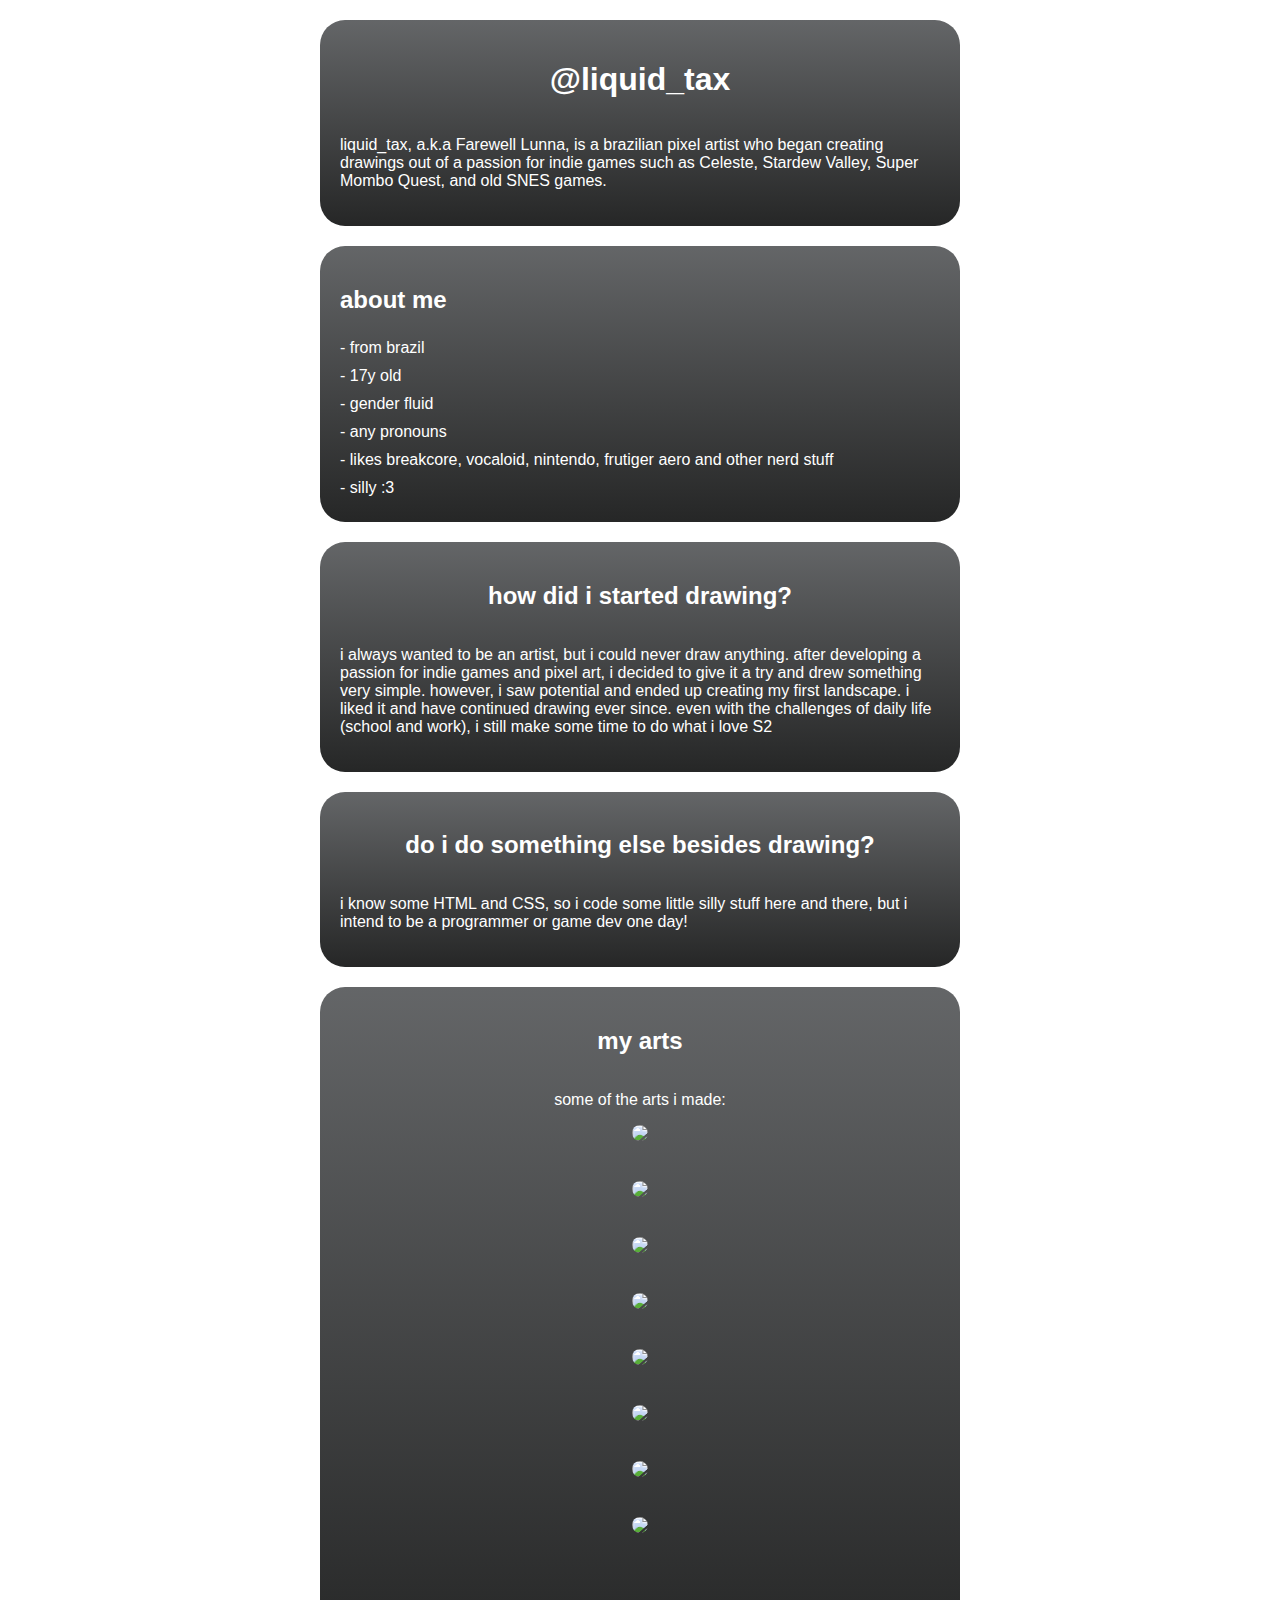
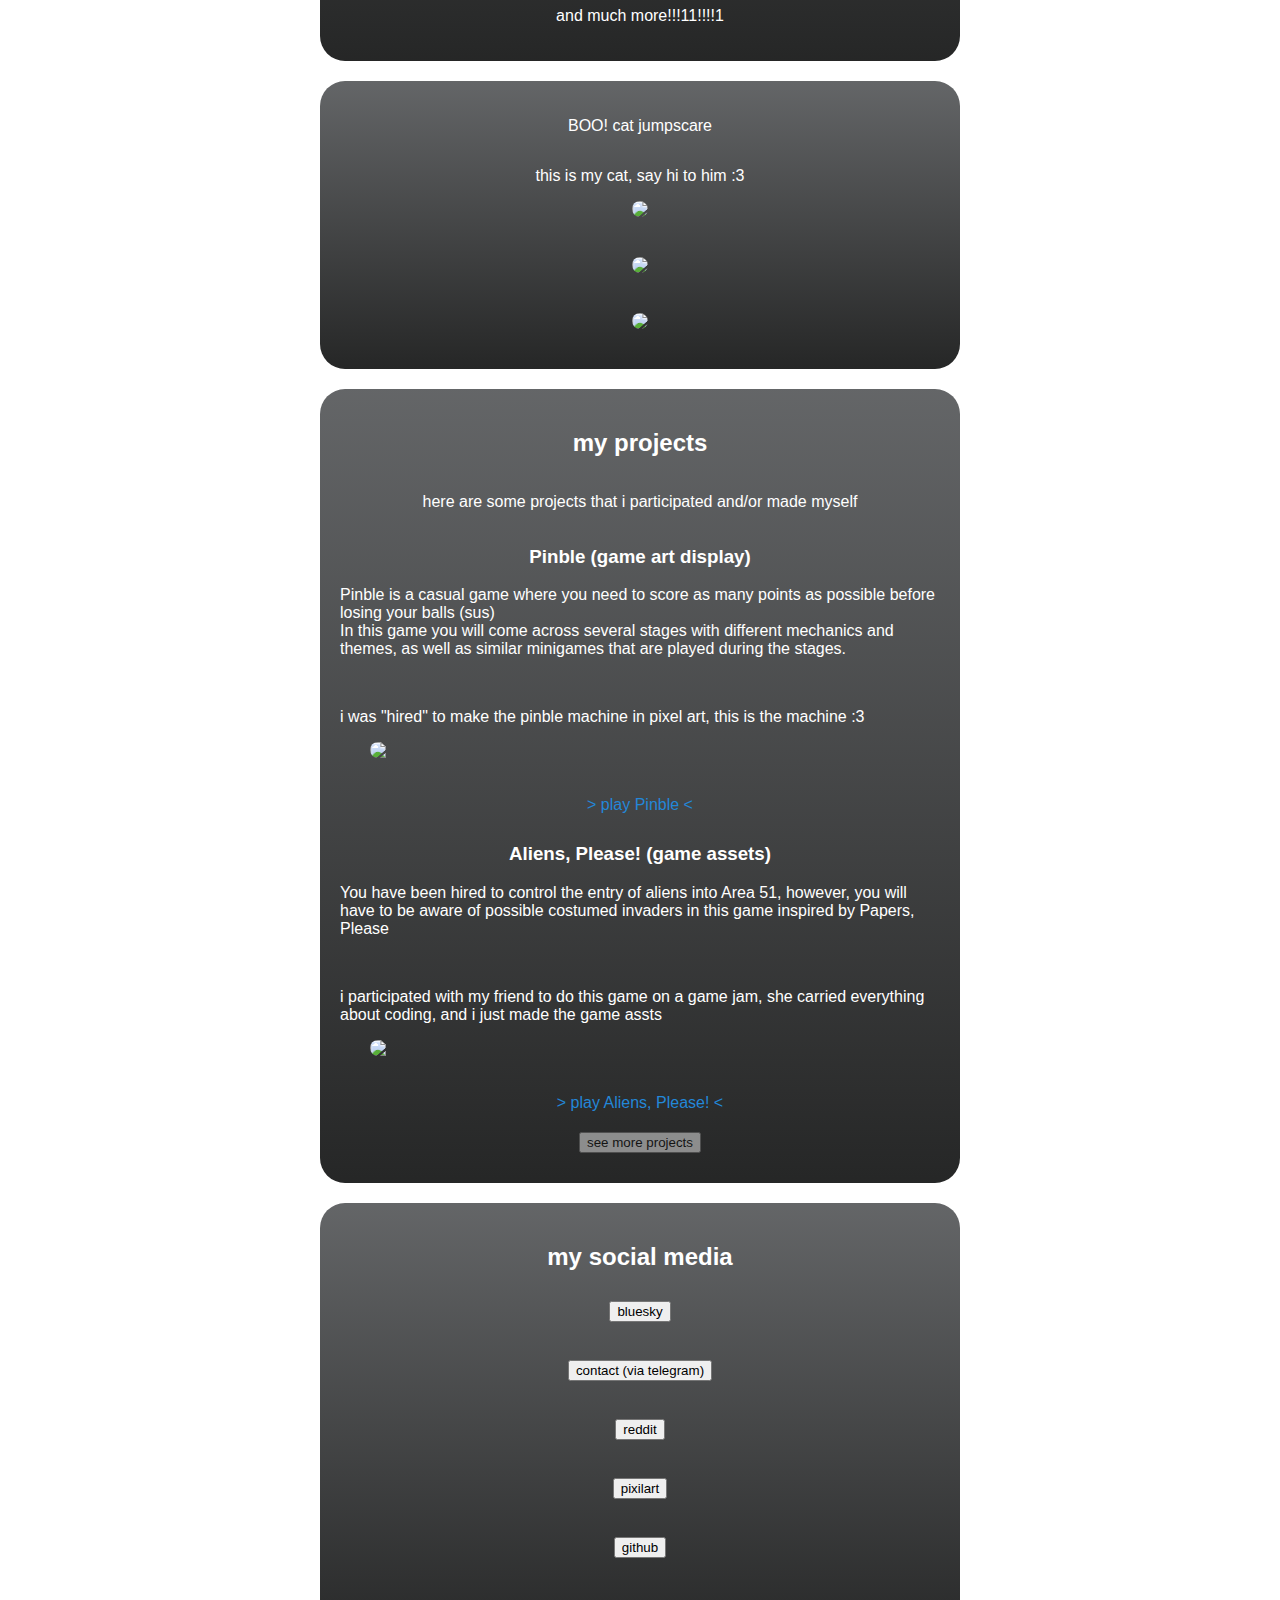
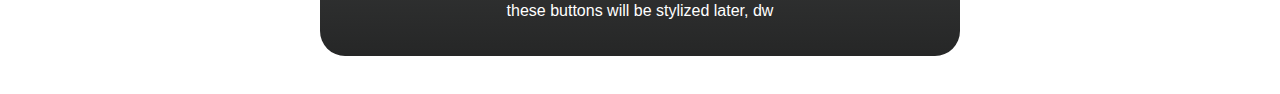
==== main/index.html @ e137e5fe "added another page" ====
<!DOCTYPE html>
<html lang="pt-br">
<head>
    <meta charset="UTF-8">
    <meta name="viewport" content="width=device-width, initial-scale=1.0">
    <title>liquid_tax's portfolio</title>
    <link rel="stylesheet" href="/main/style.css">
    <meta name="description" content="my own portfolio, check it out">

</head>
<body>
    <div class="container">
    <div class="cont-intro">
        <h1>@liquid_tax</h1>
        <p>liquid_tax, a.k.a Farewell Lunna, is a brazilian pixel artist who began creating drawings out of a passion for indie games such as Celeste, Stardew Valley, Super Mombo Quest, and old SNES games.</p>
    </div>

    <div class="cont-aboutme">
        <h2>about me</h2>
        <p>- from brazil</p>
        <p>- 17y old</p>
        <p>- gender fluid</p>
        <p>- any pronouns</p>
        <p>- likes breakcore, vocaloid, nintendo, frutiger aero and other nerd stuff</p>
        <p>- silly :3</p>
    </div>

    <div class="cont-howitstarted">
        <h2>how did i started drawing?</h2>
        <p>i always wanted to be an artist, but i could never draw anything. after developing a passion for indie games and pixel art, i decided to give it a try and drew something very simple. however, i saw potential and ended up creating my first landscape. i liked it and have continued drawing ever since. even with the challenges of daily life (school and work), i still make some time to do what i love S2</p>
    </div>

    <div class="cont-code">
        <h2>do i do something else besides drawing?</h2>
        <p>i know some HTML and CSS, so i code some little silly stuff here and there, but i intend to be a programmer or game dev one day!</p>
    </div>

    <div class="cont-arts">
        <h2>my arts</h2>
        <p>some of the arts i made:</p>
        <div class="arts-grid"> 
            <img src="../images/liquidtaxart_1.png">
            <img src="../images/liquidtaxart_2.png">
            <img src="../images/liquidtaxart_3.png">
            <img src="../images/liquidtaxart_4.png">
            <img src="../images/liquidtaxart_5.png">
            <img src="../images/liquidtaxart_6.png">
            <img src="../images/liquidtaxart_7.png">
            <img src="../images/liquidtaxart_8.png">
            <br>
        </div>
        <p>and much more!!!11!!!!1</p>
    </div>

    <div class="cont-cat">
        <p>BOO! cat jumpscare</p>
        <p>this is my cat, say hi to him :3</p>
        <div class="cat-grid">
        <img src="../images/cat.jpg">
        <img src="../images/cat2.jpg">
        <img src="../images/cat3.jpg">
        </div>
    </div>

    <div class="cont-projects">
        <h2>my projects</h2>
        <p>here are some projects that i participated and/or made myself</p>
            <div class="projects-pinble">
                <h3>Pinble (game art display)</h3>
                <p>Pinble is a casual game where you need to score as many points as possible before losing your balls (sus)<br>
                In this game you will come across several stages with different mechanics and themes, as well as similar minigames that are played during the stages.</p>
                <br>
                <p>i was "hired" to make the pinble machine in pixel art, this is the machine :3</p>
                <img src="../images/projdisplay_pinble.png"><br>
                <a href="https://controlev.itch.io/pinble" target="_blank"> &gt; play Pinble &lt; </a>
            </div>

            <div class="projects-aliensplease">
                <h3>Aliens, Please! (game assets)</h3>
                <p>You have been hired to control the entry of aliens into Area 51, however, you will have to be aware of possible costumed invaders in this game inspired by Papers, Please</p>
                <br>
                <p>i participated with my friend to do this game on a game jam, she carried everything about coding, and i just made the game assts</p>
                <img src="../images/projdisplay_aliens.jpg"><br>
                <a href="https://cachorro-voador.itch.io/aliens-please" target="_blank"> &gt; play Aliens, Please! &lt; </a>
            </div>
        <a href="/projects/index.html"><button>see more projects</button></a>
    </div>

    <div class="cont-social">
        <h2>my social media</h2>
        <a href="https://bsky.app/profile/liquidtax.bsky.social" target="_blank"><button>bluesky</button></a><br>
        <a href="https://t.me/liquid_tax" target="_blank"><button>contact (via telegram)</button></a><br>
        <a href="https://www.reddit.com/user/liquidtax/" target="_blank"><button>reddit</button></a><br>
        <a href="https://www.pixilart.com/liquidtax" target="_blank"><button>pixilart</button></a><br>
        <a href="https://github.com/luccatarifa" target="_blank"><button>github</button></a><br>
        <p>these buttons will be stylized later, dw</p>
        </div>
    </div>
    <div>
    </div>
    <div class="blank">.</div>
</body>
</html>
---- main/style.css ----
@font-face {
    font-family: 'Myriad Apple';
    src: url(../font/MYRIADAT.TTF) format('truetype');
    font-weight: normal;
    font-style: normal;
}

:root {
    /* cores */
    --w: #ffffff;
    --button: #2387d8;
    --gradient-start: #535557e6;
    --gradient-end: #0e0f0fe6;
}

body, html {
    margin: 0;
    padding: 0;
    height: 100%;
    background-image: url(../images/bg.jpg);
    background-size: 100%;
    font-family: "Myriad Apple", sans-serif;
}

body, html p, h1, h2, h3 {
    color: var(--w)
}

body, html a {
    color: var(--button)
}

*, *::before, *::after {
    box-sizing: border-box;
}

/* containters */
.cont-intro,
.cont-aboutme,
.cont-howitstarted,
.cont-social,
.cont-code,
.cont-arts,
.cont-cat,
.cont-projects {
    margin: 20px auto;
    padding: 20px;
    border-radius: 25px;
    max-width: 900px;
    width: 50%;
    display: flex;
    flex-direction: column;
    justify-content: center;
    align-items: center;
    box-sizing: border-box;
    background-image: linear-gradient(180deg, var(--gradient-start) 0%, var(--gradient-end) 100%);
}

.cont-aboutme {
    align-items: flex-start;
}

.cont-aboutme p {
    margin: 5px 0;
}

.blank {
    margin-bottom: 20px;
    opacity: 0;
}

/* image grids */
.arts-grid, .cat-grid {
    display: grid;
    grid-template-columns: repeat(auto-fill, minmax(200px, 1fr));
    gap: 20px;
    justify-items: center;
}

/* images */
.arts-grid img, 
.cat-grid img, 
.cont-arts img, 
.cont-cat img, 
.cont-projects img {
    max-width: 90%;
    height: auto;
    display: block;
    border-radius: 10px;
    margin-bottom: 20px;
}

/* estilos */
.cont-projects {
    text-align: center;
}

.cont-projects h3,
.cont-projects a {
    text-align: center;
}

.cont-projects p {
    text-align: left;
}

.cont-projects a {
    margin: 10px 0; 
    color: inherit; 
    text-decoration: none; 
    display: inline-block;
}

.cont-projects a:hover {
    text-decoration: underline;
}

.cont-projects img {
    max-height: 400px; 
    object-fit: cover;
    margin: 10px auto;
}

/* social media links */
.cont-social a,
.cont-projects a {
    margin: 10px 0;
    color: inherit;
    text-decoration: none;
}

.cont-social a:hover {
    text-decoration: underline;
}

/* social media style */
.cont-projects a button {
    opacity: 0.5;
}
/* ajuste pra telas menores */
@media (max-width: 768px) {
    .cont-intro,
    .cont-aboutme,
    .cont-howitstarted,
    .cont-social,
    .cont-code,
    .cont-arts,
    .cont-cat,
    .cont-projects {
        width: 90%; 
        padding: 10px; 
    }

    .arts-grid, .cat-grid {
        grid-template-columns: repeat(auto-fill, minmax(150px, 1fr));
    }
}

@media (max-width: 480px) {
    .arts-grid, .cat-grid {
        display: flex;
        flex-direction: row;
        overflow-x: scroll;
        gap: 10px;
    }

    .arts-grid img, .cat-grid img {
        width: 70%;
        flex-shrink: 0;
    }

    .cont-arts img, .cont-cat img {
        max-width: 100%;
    }
}
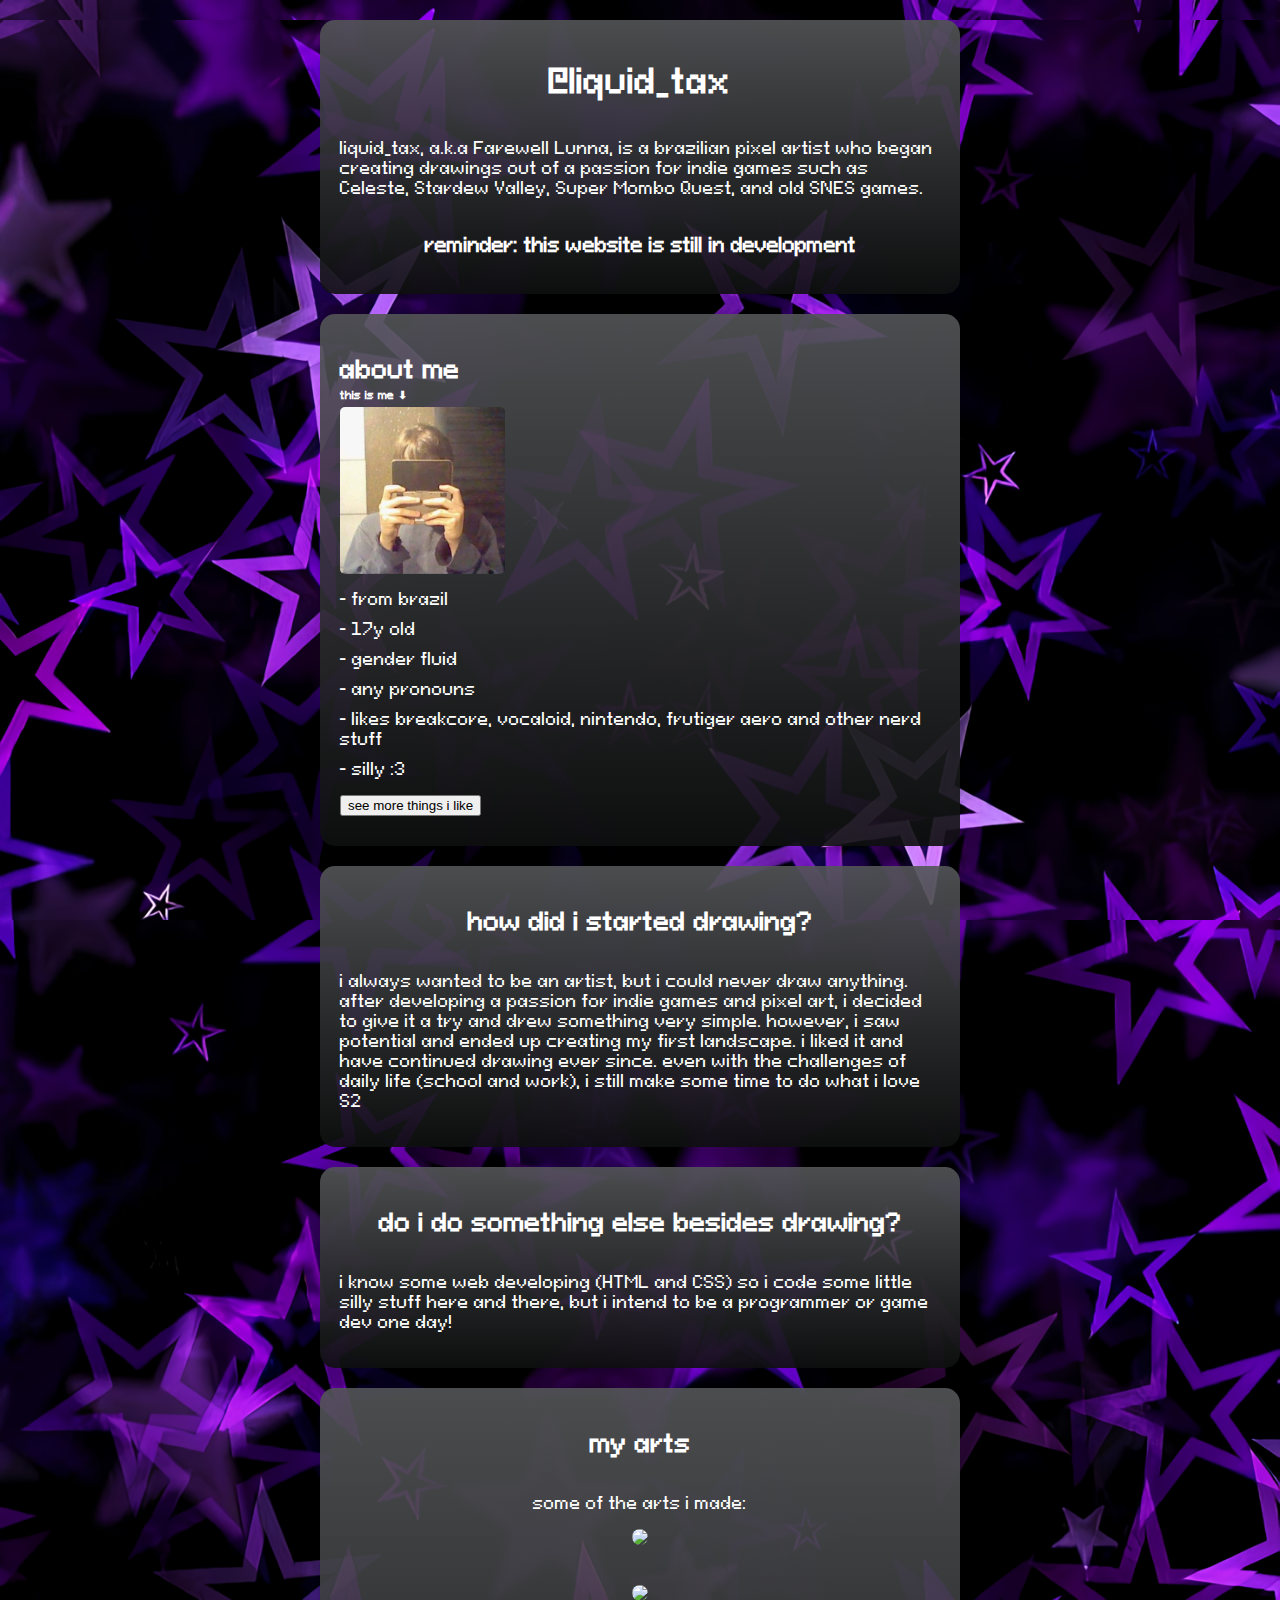
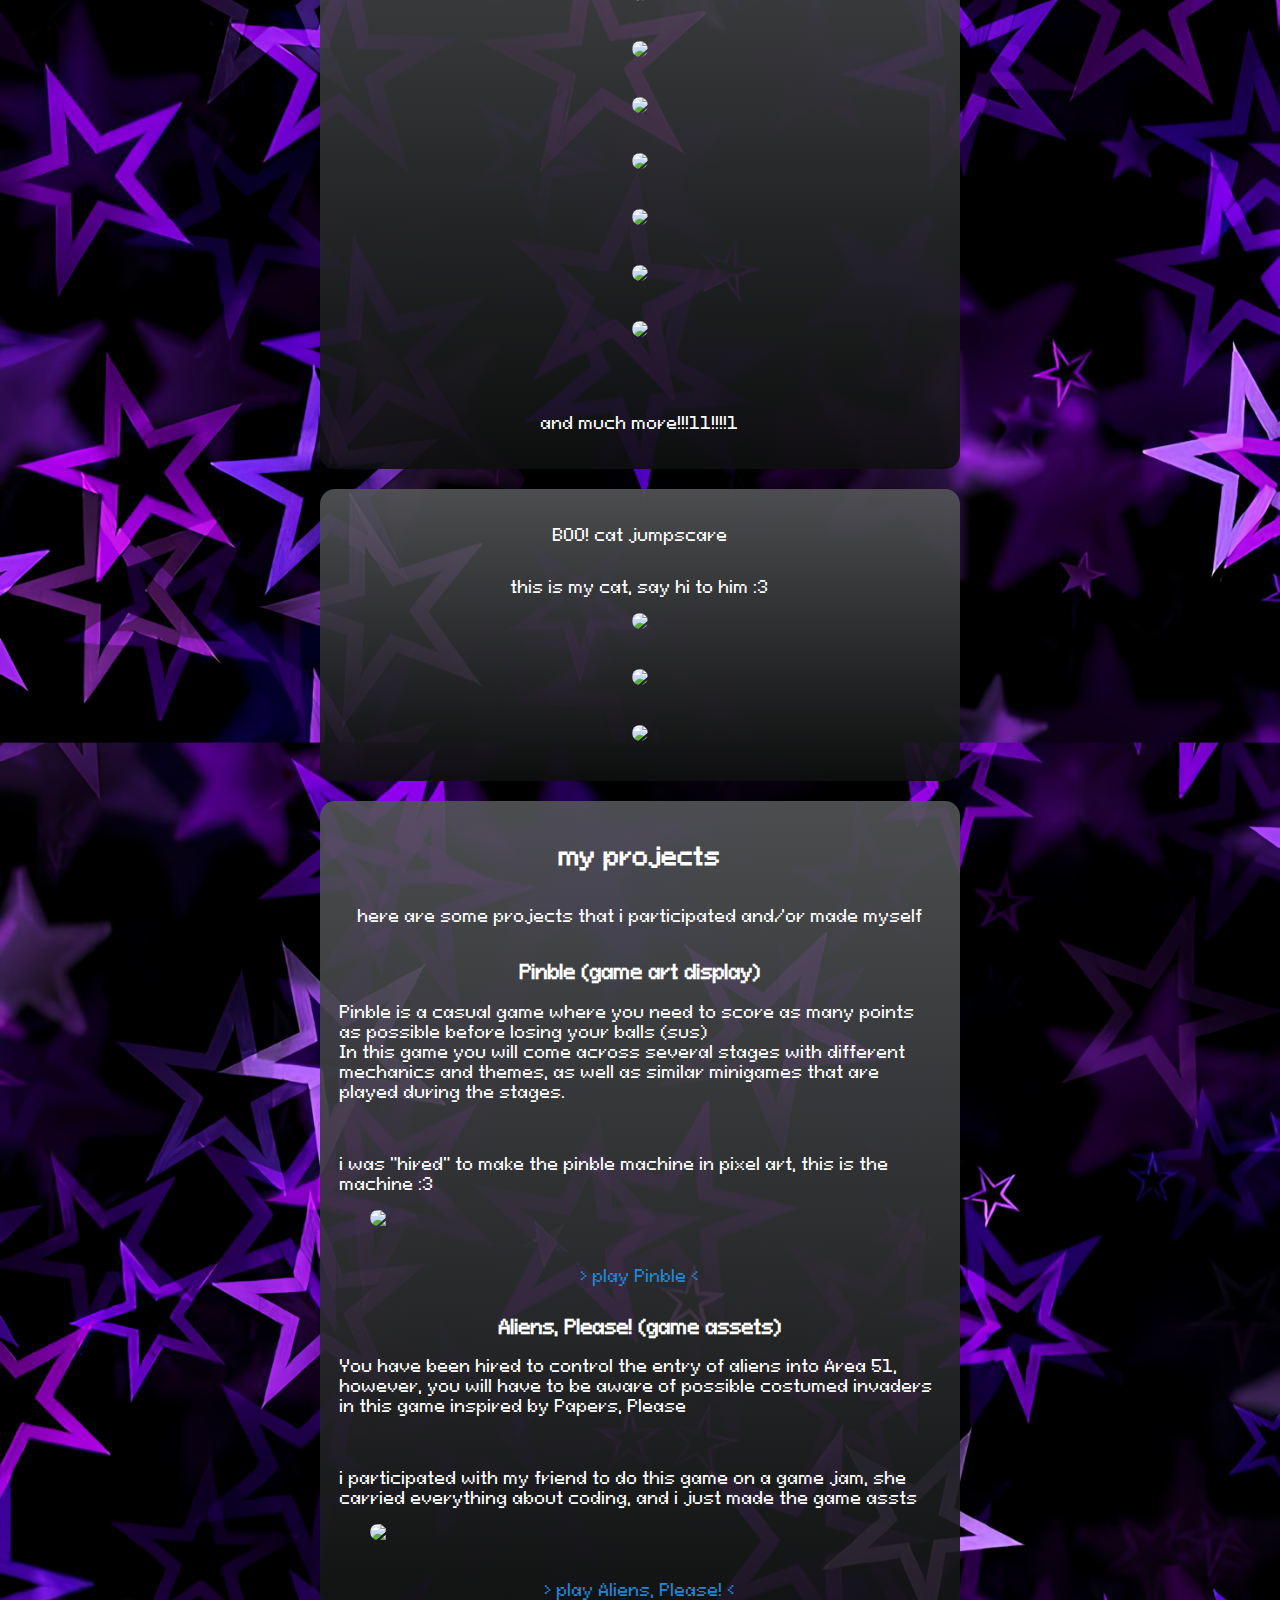
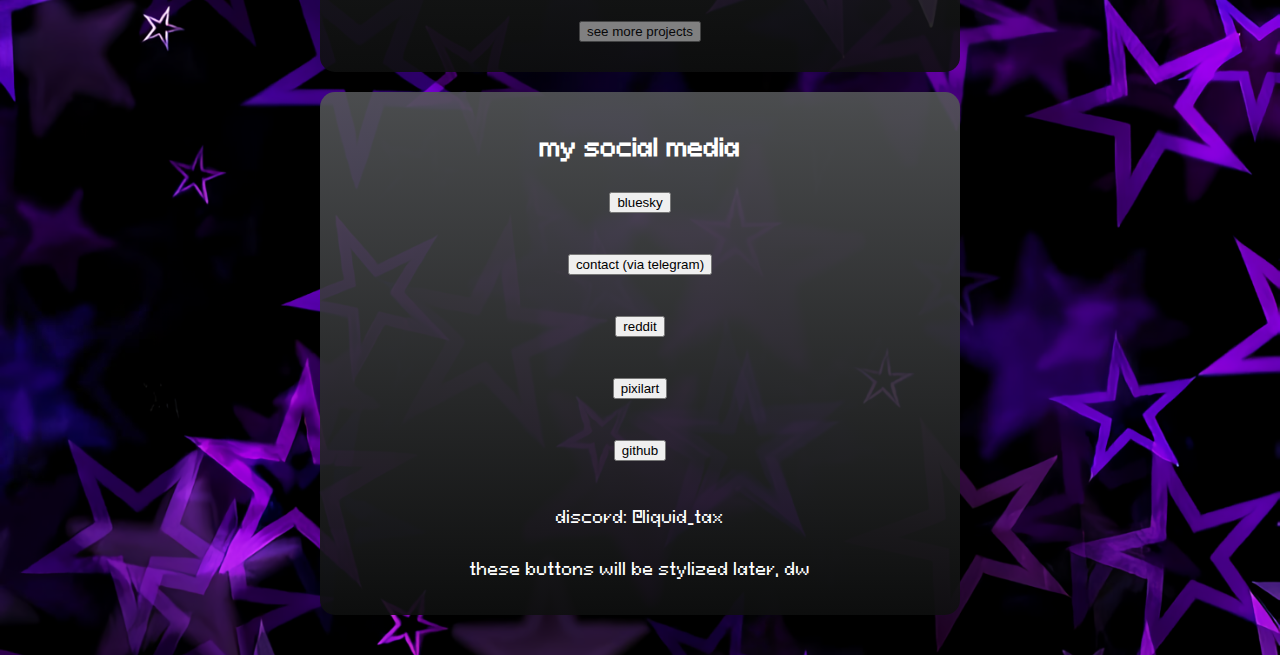
==== commit 774c688e: "huoqg" ====
--- a/main/index.html
+++ b/main/index.html
@@ -3,7 +3,7 @@
 <head>
     <meta charset="UTF-8">
     <meta name="viewport" content="width=device-width, initial-scale=1.0">
-    <title>liquid_tax's portfolio</title>
+    <title>Lunna's portfolio</title>
     <link rel="stylesheet" href="/main/style.css">
     <meta name="description" content="my own portfolio, check it out">
 
@@ -13,16 +13,20 @@
     <div class="cont-intro">
         <h1>@liquid_tax</h1>
         <p>liquid_tax, a.k.a Farewell Lunna, is a brazilian pixel artist who began creating drawings out of a passion for indie games such as Celeste, Stardew Valley, Super Mombo Quest, and old SNES games.</p>
+        <h3>reminder: this website is still in development</h3>
     </div>
 
     <div class="cont-aboutme">
         <h2>about me</h2>
+        <h6>this is me  ⬇</h6>
+        <img src="/images/liquid.jpg">
         <p>- from brazil</p>
         <p>- 17y old</p>
         <p>- gender fluid</p>
         <p>- any pronouns</p>
         <p>- likes breakcore, vocaloid, nintendo, frutiger aero and other nerd stuff</p>
         <p>- silly :3</p>
+        <a href="/stuffilike/index.html"><button>see more things i like</button></a>
     </div>
 
     <div class="cont-howitstarted">
@@ -32,7 +36,7 @@
 
     <div class="cont-code">
         <h2>do i do something else besides drawing?</h2>
-        <p>i know some HTML and CSS, so i code some little silly stuff here and there, but i intend to be a programmer or game dev one day!</p>
+        <p>i know some web developing (HTML and CSS) so i code some little silly stuff here and there, but i intend to be a programmer or game dev one day!</p>
     </div>
 
     <div class="cont-arts">
@@ -93,6 +97,7 @@
         <a href="https://www.reddit.com/user/liquidtax/" target="_blank"><button>reddit</button></a><br>
         <a href="https://www.pixilart.com/liquidtax" target="_blank"><button>pixilart</button></a><br>
         <a href="https://github.com/luccatarifa" target="_blank"><button>github</button></a><br>
+        <p>discord: @liquid_tax</p>
         <p>these buttons will be stylized later, dw</p>
         </div>
     </div>
--- a/main/style.css
+++ b/main/style.css
@@ -1,6 +1,6 @@
 @font-face {
-    font-family: 'Myriad Apple';
-    src: url(../font/MYRIADAT.TTF) format('truetype');
+    font-family: 'Pixeloid Sans';
+    src: url(../font/PixeloidSans-mLxMm.ttf) format('truetype');
     font-weight: normal;
     font-style: normal;
 }
@@ -17,12 +17,13 @@
     margin: 0;
     padding: 0;
     height: 100%;
-    background-image: url(../images/bg.jpg);
+    background-image: url(../images/bg.png);
     background-size: 100%;
-    font-family: "Myriad Apple", sans-serif;
-}
-
-body, html p, h1, h2, h3 {
+    font-family: "Pixeloid Sans", sans-serif;
+}
+
+
+body, html p, h1, h2, h3, h6 {
     color: var(--w)
 }
 
@@ -32,11 +33,17 @@
 
 *, *::before, *::after {
     box-sizing: border-box;
+}
+
+.cont-aboutme h6 {
+    margin-top: -15px;
+    margin-bottom: 5px;
 }
 
 /* containters */
 .cont-intro,
 .cont-aboutme,
+.cont-stuffilike,
 .cont-howitstarted,
 .cont-social,
 .cont-code,
@@ -45,7 +52,7 @@
 .cont-projects {
     margin: 20px auto;
     padding: 20px;
-    border-radius: 25px;
+    border-radius: 15px;
     max-width: 900px;
     width: 50%;
     display: flex;
@@ -60,6 +67,11 @@
     align-items: flex-start;
 }
 
+.cont-stuffilike {
+    align-items: center;
+    justify-content: center;
+}
+
 .cont-aboutme p {
     margin: 5px 0;
 }
@@ -67,6 +79,14 @@
 .blank {
     margin-bottom: 20px;
     opacity: 0;
+}
+
+/* buttons */
+
+.cont-aboutme button,
+.cont-projects button,
+.cont-stuffilike button {
+    cursor: pointer;
 }
 
 /* image grids */
@@ -90,6 +110,13 @@
     margin-bottom: 20px;
 }
 
+.cont-aboutme img {
+    align-items: right;
+    max-width: 165px;
+    display: block;
+    border-radius: 5px;
+    margin-bottom: 10px;
+}
 /* estilos */
 .cont-projects {
     text-align: center;
@@ -123,6 +150,7 @@
 
 /* social media links */
 .cont-social a,
+.cont-aboutme a,
 .cont-projects a {
     margin: 10px 0;
     color: inherit;
